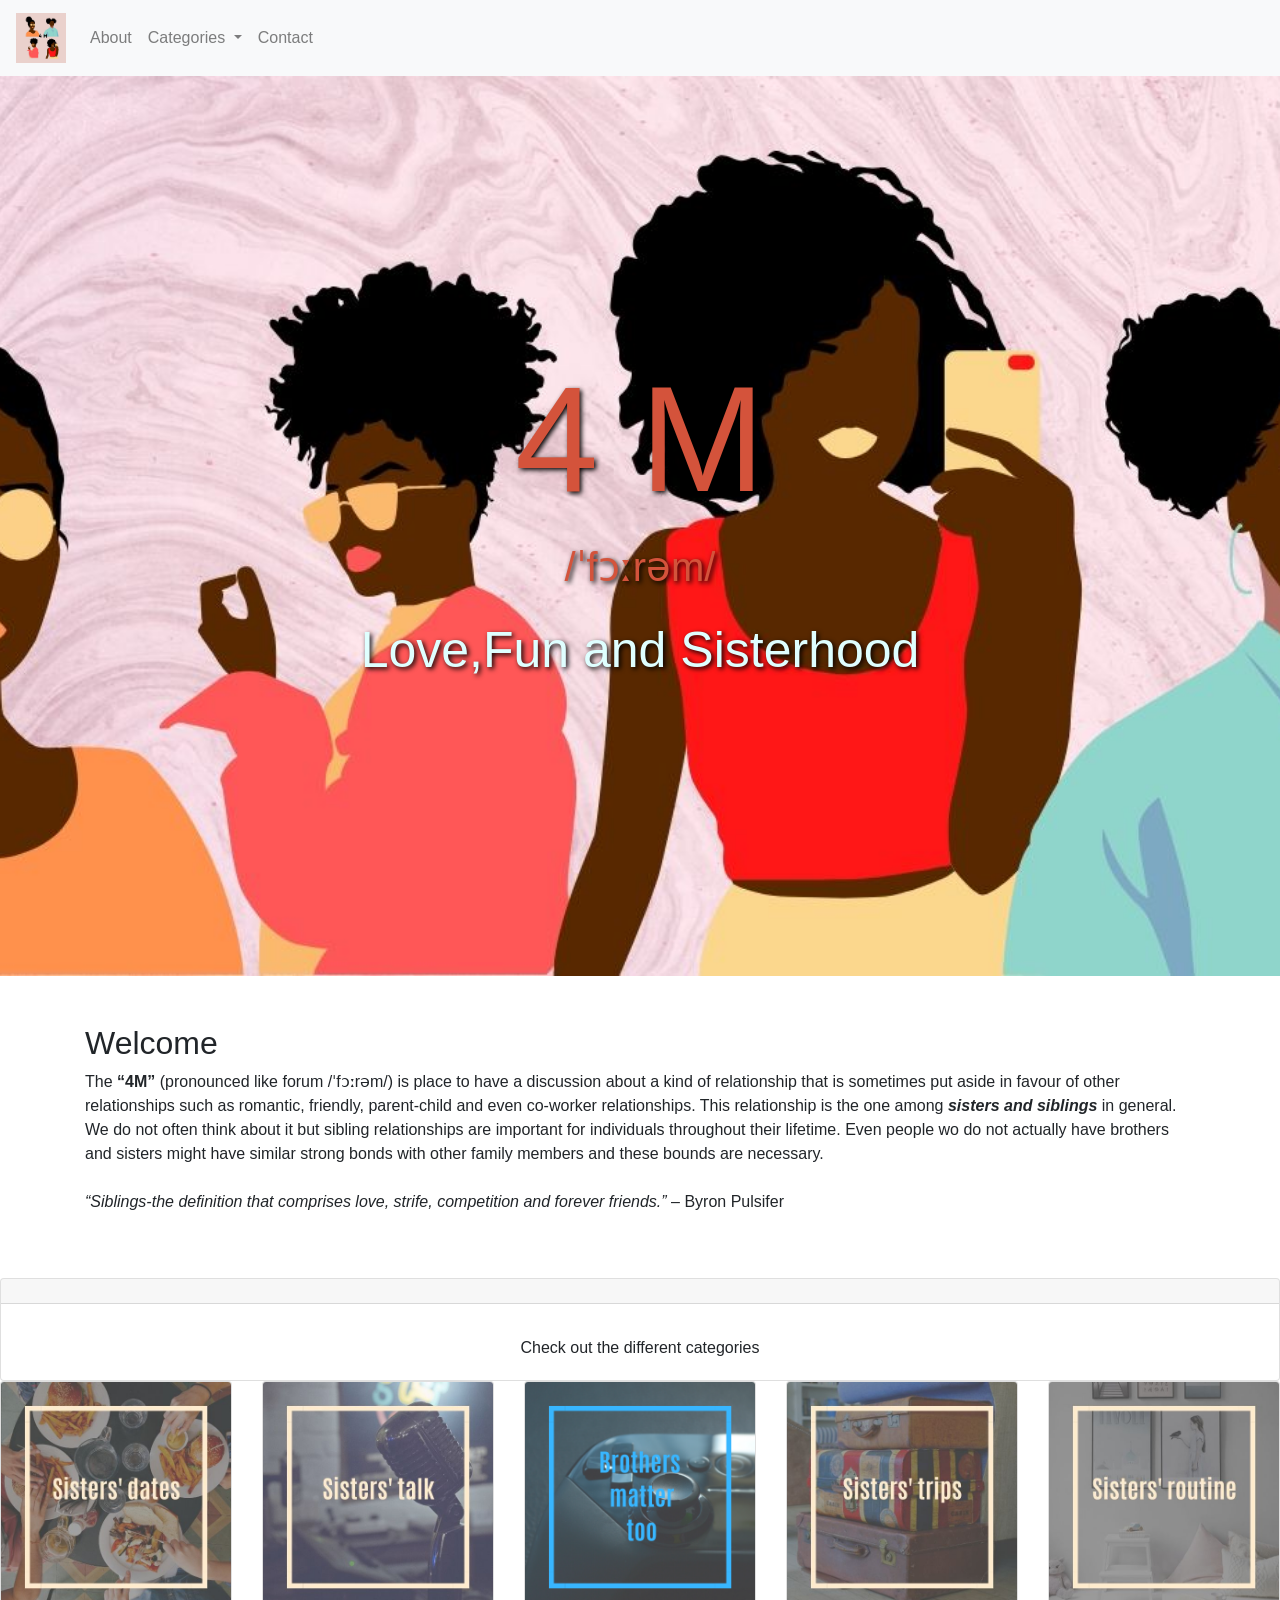
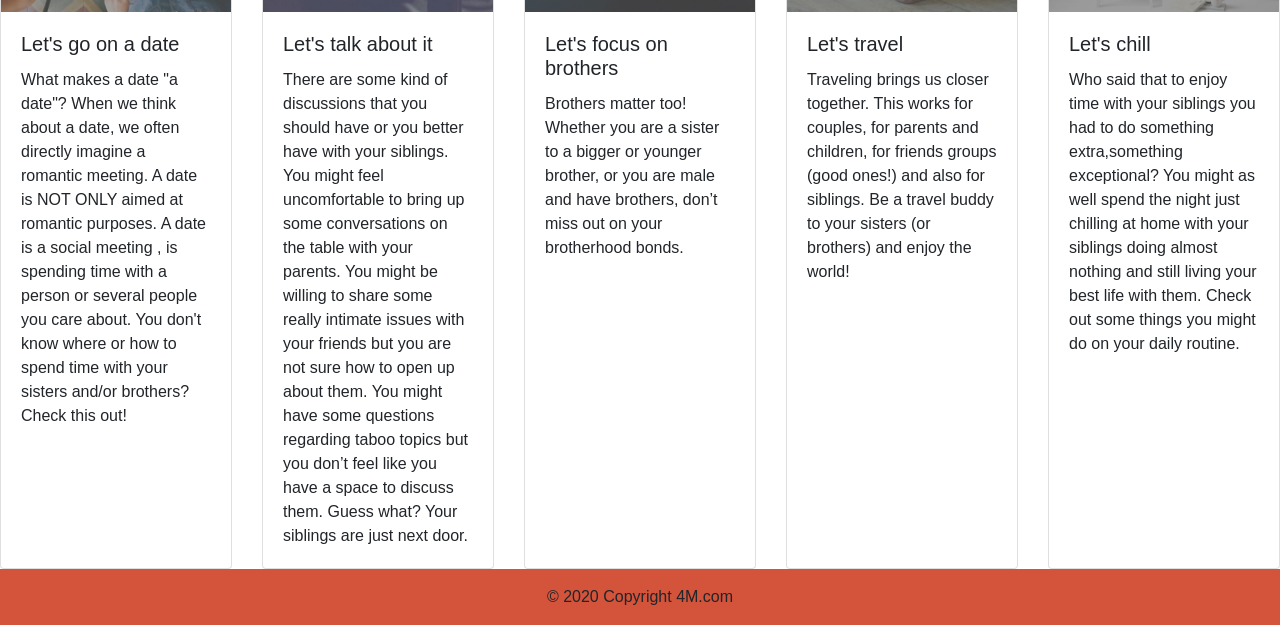
==== Project - The 4 M/index.html @ d77b82eb "Update index.html" ====
<!DOCTYPE html>
<html>
<head>
  <meta charset="utf-8">
  <meta name="viewport" content="width=device-width, initial-scale=1.0">
  <link rel="icon" href="favicon.ico">
  <!-- my CSS-->
  <link rel="stylesheet" type="text/css" href="css/main.css"> 
    <!-- Preformated Bootstrap CSS- Copyright to the owners and authors of these files-->
  <link rel="stylesheet" type="text/css" href="css/bootstrap.css">
  <!-- my JS-->
  <link rel="script" type="js" href="main.js">
  <!-- Preformated Boostrap JS-Copyright to the owners and authors of these files -->
  <script src="https://ajax.googleapis.com/ajax/libs/jquery/3.5.1/jquery.min.js"></script>
  <script src="https://cdnjs.cloudflare.com/ajax/libs/popper.js/1.16.0/umd/popper.min.js"></script>
  <script src="https://maxcdn.bootstrapcdn.com/bootstrap/4.4.1/js/bootstrap.min.js"></script>

  <title>4 M</title>
 <div class="container"></div>
  <nav class="navbar navbar-expand-lg navbar-light bg-light sticky-top">
    <a class="navbar-brand" href="index.html"><img src="../Project - The 4 M/images/Logo-4m.jpg" width="50px" height="50px"></a>
    <button class="navbar-toggler" type="button" data-toggle="collapse" data-target="#navbarNavDropdown" aria-controls="navbarNavDropdown" aria-expanded="false" aria-label="Toggle navigation">
      <span class="navbar-toggler-icon"></span>
    </button>
    <div class="collapse navbar-collapse" id="navbarNavDropdown">
      <ul class="navbar-nav">
        <li class="nav-item">
          <a class="nav-link" href="../Project - The 4 M/about.html">About</a>
        </li>   
        <li class="nav-item dropdown">
          <a class="nav-link dropdown-toggle" href="#" id="navbarDropdownMenuLink" role="button" data-toggle="dropdown" aria-haspopup="true" aria-expanded="false">
            Categories
          </a>
          <div class="dropdown-menu" aria-labelledby="navbarDropdownMenuLink">
            <a class="dropdown-item" href="../Project - The 4 M/categories-sistersdates.html">Sisters'dates</a>
            <a class="dropdown-item" href="../Project - The 4 M/categories-sisterstalks.html">Sisters' talks</a>
            <a class="dropdown-item" href="../Project - The 4 M/categories-brothersmattertoo.html">Brothers matters too</a>
            <a class="dropdown-item" href="../Project - The 4 M/categories-sisterstrips.html">Sisters' trips</a>
            <a class="dropdown-item" href="../Project - The 4 M/categories-sistersroutine.html">Sisters' routine</a>
            
          </div>
        </li>
        <li class="nav-item">
          <a class="nav-link" href="../Project - The 4 M/contact.html">Contact</a>
        </li>
      </ul>
    </div>
  </nav>
    </div>
  </head>
    <!-- Full Page Image Header with Vertically Centered Content -->
<header class="masthead">
    <div class="container h-100">
      <div class="row h-100 align-items-center">
        <div class="col-12 text-center">
          <h1 class="font-weight-light"style="color:#d4533b; font-size:150px;text-shadow: 2px 2px 5px black;"><b>4 M</b></h1>
          <p class="lead"style="color:#d4533b; font-size:40px;text-shadow: 2px 2px 5px black;"><b>/ˈfɔːrəm/</b> </p>
          <p class="lead"style="color:#dfffff; font-size:50px; text-shadow: 2px 2px 5px black;" ><b>Love,Fun and Sisterhood</b></p>
        </div>
      </div>
    </div>
  </header>

 </header>   

</head>

<body>

<!-- Page Content -->
<!--Welcome text-->
<section class="py-5">
    <div class="container">
      <h2 class="font-weight-light">Welcome</h2>
      <p>The<b> “4M”</b> (pronounced like forum /ˈfɔːrəm/) is place to have a  discussion about a kind of relationship
        that is sometimes put aside in favour of other relationships such as  romantic, friendly, parent-child
        and even co-worker relationships. This relationship is the one among <b><i>sisters and siblings</i></b> in 
        general. We do not often think about it but sibling relationships are important for individuals 
        throughout their lifetime. Even people wo do not actually have brothers and sisters might have 
        similar strong bonds with other family members and these bounds are necessary. 
        <br>
        <br>
       <i> “Siblings-the definition that comprises love, strife, competition and forever friends.”</i> – Byron Pulsifer
      </p>
    </div>
  </section>
<!--Call to action box-->
  <div class="card text-center">
    <div class="card-header">
     
    </div>
    <div class="card-body">
      <h5 class="card-title"></h5>
      <p class="card-text">Check out the different categories</p>
    </div>
  </div>
<!--Categories 5 boxes-->
<div class="card-deck">
    <div class="card">
      <a href="../Project - The 4 M/categories-sistersdates.html"><img class="card-img-top" src="../Project - The 4 M/images/sistersdatesimage.jpg" alt="Card image cap"></a>
    <div class="card-body">
      <h5 class="card-title">Let's go on a date</h5>
      <p class="card-text">What makes a date "a date"? When we think about a date, 
        we often directly imagine a romantic meeting. A date is NOT ONLY aimed at romantic purposes.
         A date is a social meeting , is spending time with a person or several people you care about.
          You don't know where or how to spend time with your sisters and/or brothers?
          Check this out!</p>
    </div>
    
  </div>
  <div class="card">
    <a href="../Project - The 4 M/categories-sisterstalks.html"><img class="card-img-top" src="../Project - The 4 M/images/sisterstalkimage.jpg" alt="Card image cap"></a>
    <div class="card-body">
      <h5 class="card-title">Let's talk about it</h5>
      <p class="card-text">There are some kind of discussions that you should have or you better have with your siblings.
         You might feel uncomfortable to bring up some conversations on the table with your parents. 
         You might be willing to share some really intimate issues with your friends but you are not sure how to open up about them.
         You might have some questions regarding taboo topics but you don’t feel like you have a space to discuss them.
         Guess what? Your siblings are just next door.</p>
    </div>
  </div>
  <div class="card">
    <a href="../Project - The 4 M/categories-brothersmattertoo.html"><img class="card-img-top" src="../Project - The 4 M/images/brothersmattertoo.png" alt="Card image cap"></a>
    <div class="card-body">
      <h5 class="card-title">Let's focus on brothers</h5>
      <p class="card-text">Brothers matter too! Whether you are a sister to a bigger or younger brother,
         or you are male and have brothers, don’t miss out on your brotherhood bonds.  
      </p>
    </div>
    </div>

  <div class="card">
    <a href="../Project - The 4 M/categories-sisterstrips.html"><img class="card-img-top" src="../Project - The 4 M/images/sisterstripsimage.jpg" alt="Card image cap"></a>
    <div class="card-body">
      <h5 class="card-title">Let's travel</h5>
      <p class="card-text">Traveling brings us closer together.
         This works for couples, for parents and children, for friends groups (good ones!) and also for siblings. 
         Be a travel buddy to your sisters (or brothers) and enjoy the world! </p>
    </div>
    </div>

  <div class="card">
    <a href="../Project - The 4 M/categories-sistersroutine.html"><img class="card-img-top" src="../Project - The 4 M/images/sistersroutineimage.jpg" alt="Card image cap"></a>
    <div class="card-body">
      <h5 class="card-title">Let's chill</h5>
      <p class="card-text">Who said that to enjoy time with your siblings you had to do something extra,something exceptional?
         You might as well spend the night just chilling at home with your siblings doing almost nothing and still living 
         your best life with them. Check out some things you might do on your daily routine.</p>
    </div>
    </div>
  </div>
  <div></div>
<!-- Footer -->
<footer>

  <!-- Copyright -->
  <div class="footer-copyright text-center py-3" style="background-color: #d4533b;">© 2020 Copyright
    <a> 4M.com</a>
  </div>
  <!-- Copyright -->

</footer>
<!-- Footer -->
</body>
</html>
---- Project - The 4 M/css/main.css ----
html {
  font-family:  Helvetica, sans-serif;
}
/*Navbar*/

/*Header picture*/

.masthead {
    height: 100vh;
    min-height: 500px;
    background-image: url('../images/bigbanner.jpg');
    background-size: cover;
    background-position: center;
    background-repeat: no-repeat;
  }
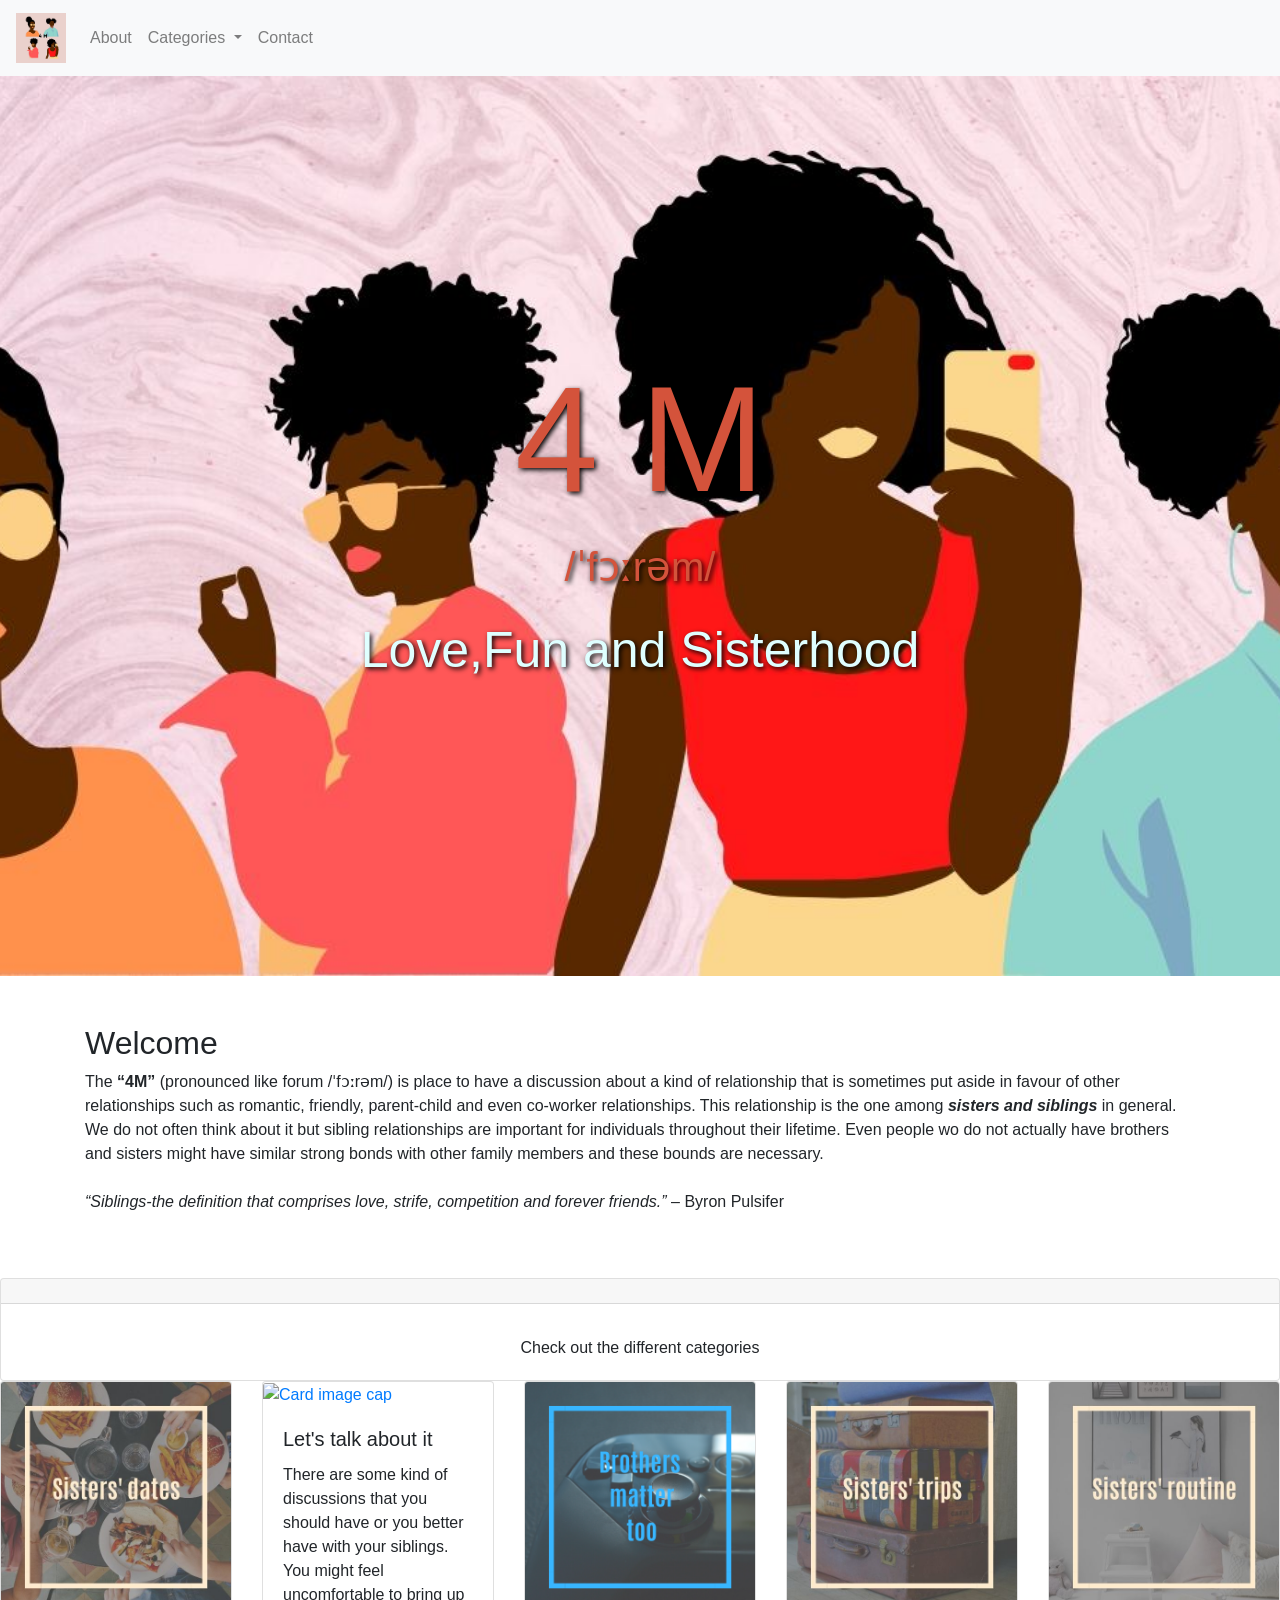
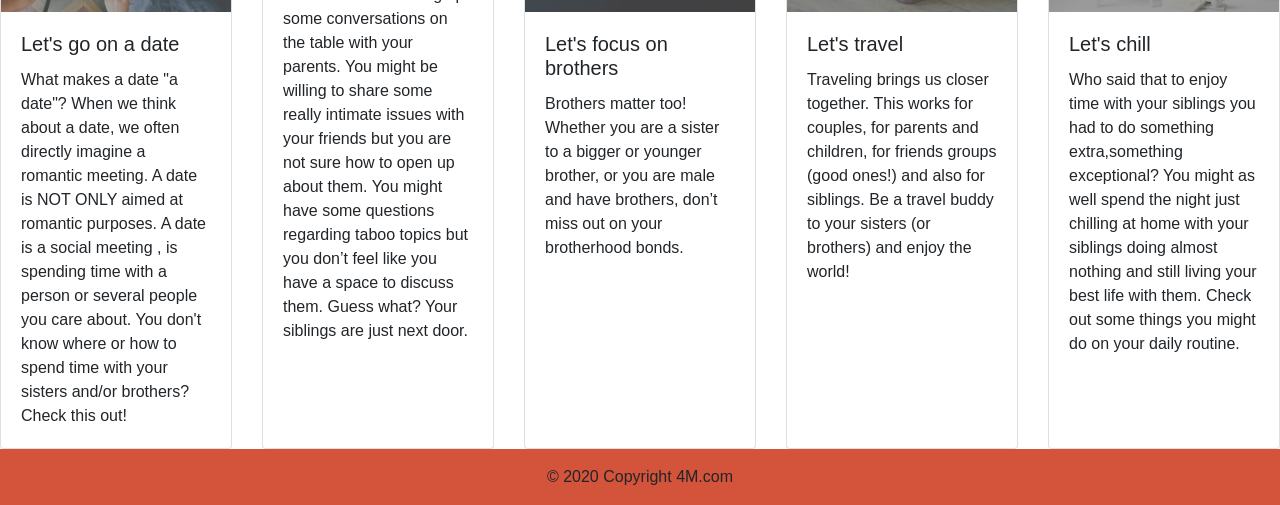
==== commit 016fd4f5: "Update index.html" ====
--- a/Project - The 4 M/index.html
+++ b/Project - The 4 M/index.html
@@ -109,7 +109,7 @@
     
   </div>
   <div class="card">
-    <a href="../Project - The 4 M/categories-sisterstalks.html"><img class="card-img-top" src="../Project - The 4 M/images/sisterstalkimage.jpg" alt="Card image cap"></a>
+    <a href="../Project - The 4 M/categories-sisterstalks.html"><img class="card-img-top" src="../Project - The 4 M/images/sisterstalks2.png" alt="Card image cap"></a>
     <div class="card-body">
       <h5 class="card-title">Let's talk about it</h5>
       <p class="card-text">There are some kind of discussions that you should have or you better have with your siblings.
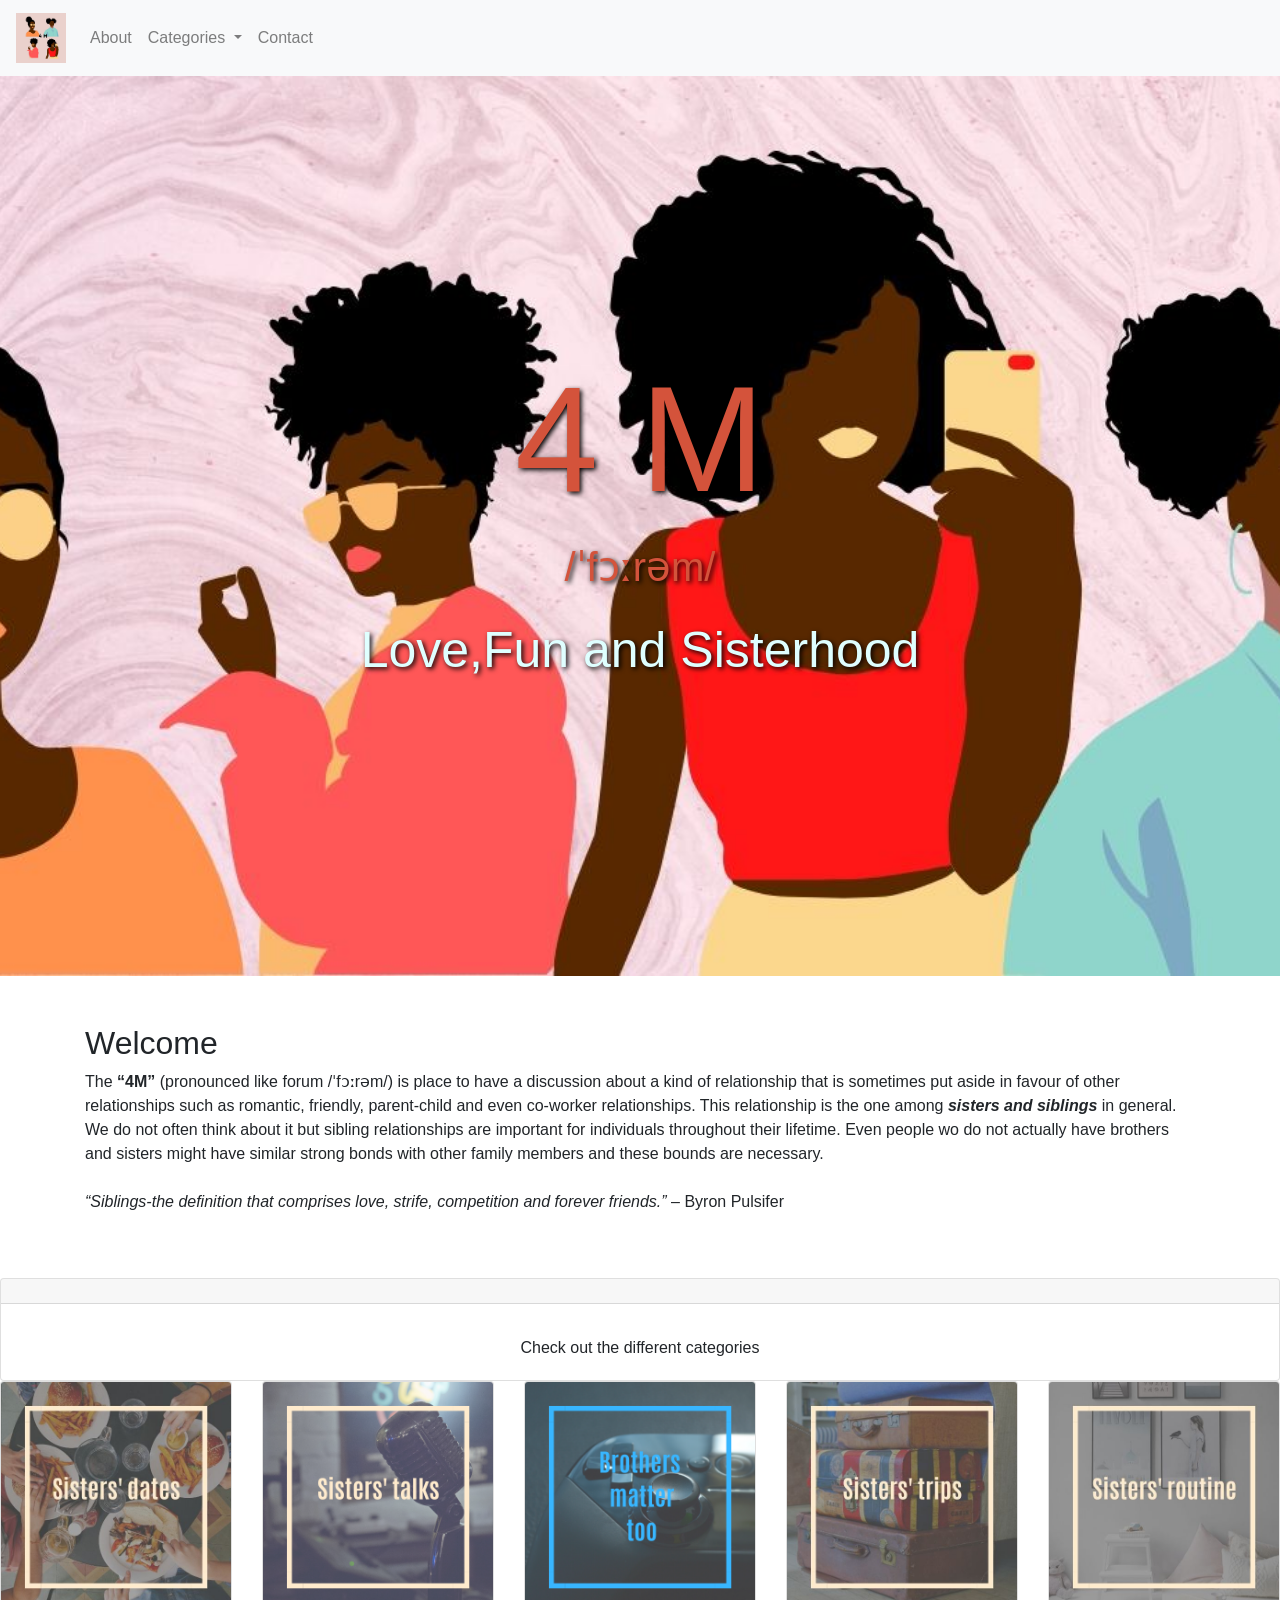
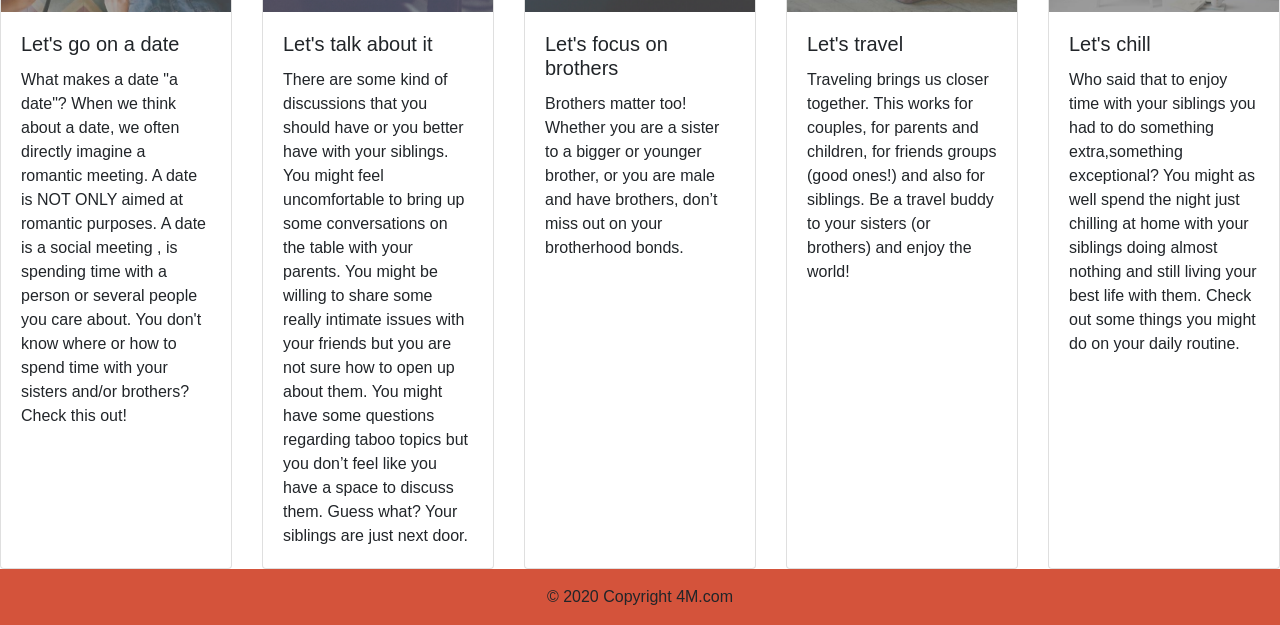
==== commit 03b117c3: "Update index.html" ====
--- a/Project - The 4 M/index.html
+++ b/Project - The 4 M/index.html
@@ -109,7 +109,7 @@
     
   </div>
   <div class="card">
-    <a href="../Project - The 4 M/categories-sisterstalks.html"><img class="card-img-top" src="../Project - The 4 M/images/sisterstalks2.png" alt="Card image cap"></a>
+    <a href="../Project - The 4 M/categories-sisterstalks.html"><img class="card-img-top" src="../Project - The 4 M/images/sistertalks2.png" alt="Card image cap"></a>
     <div class="card-body">
       <h5 class="card-title">Let's talk about it</h5>
       <p class="card-text">There are some kind of discussions that you should have or you better have with your siblings.
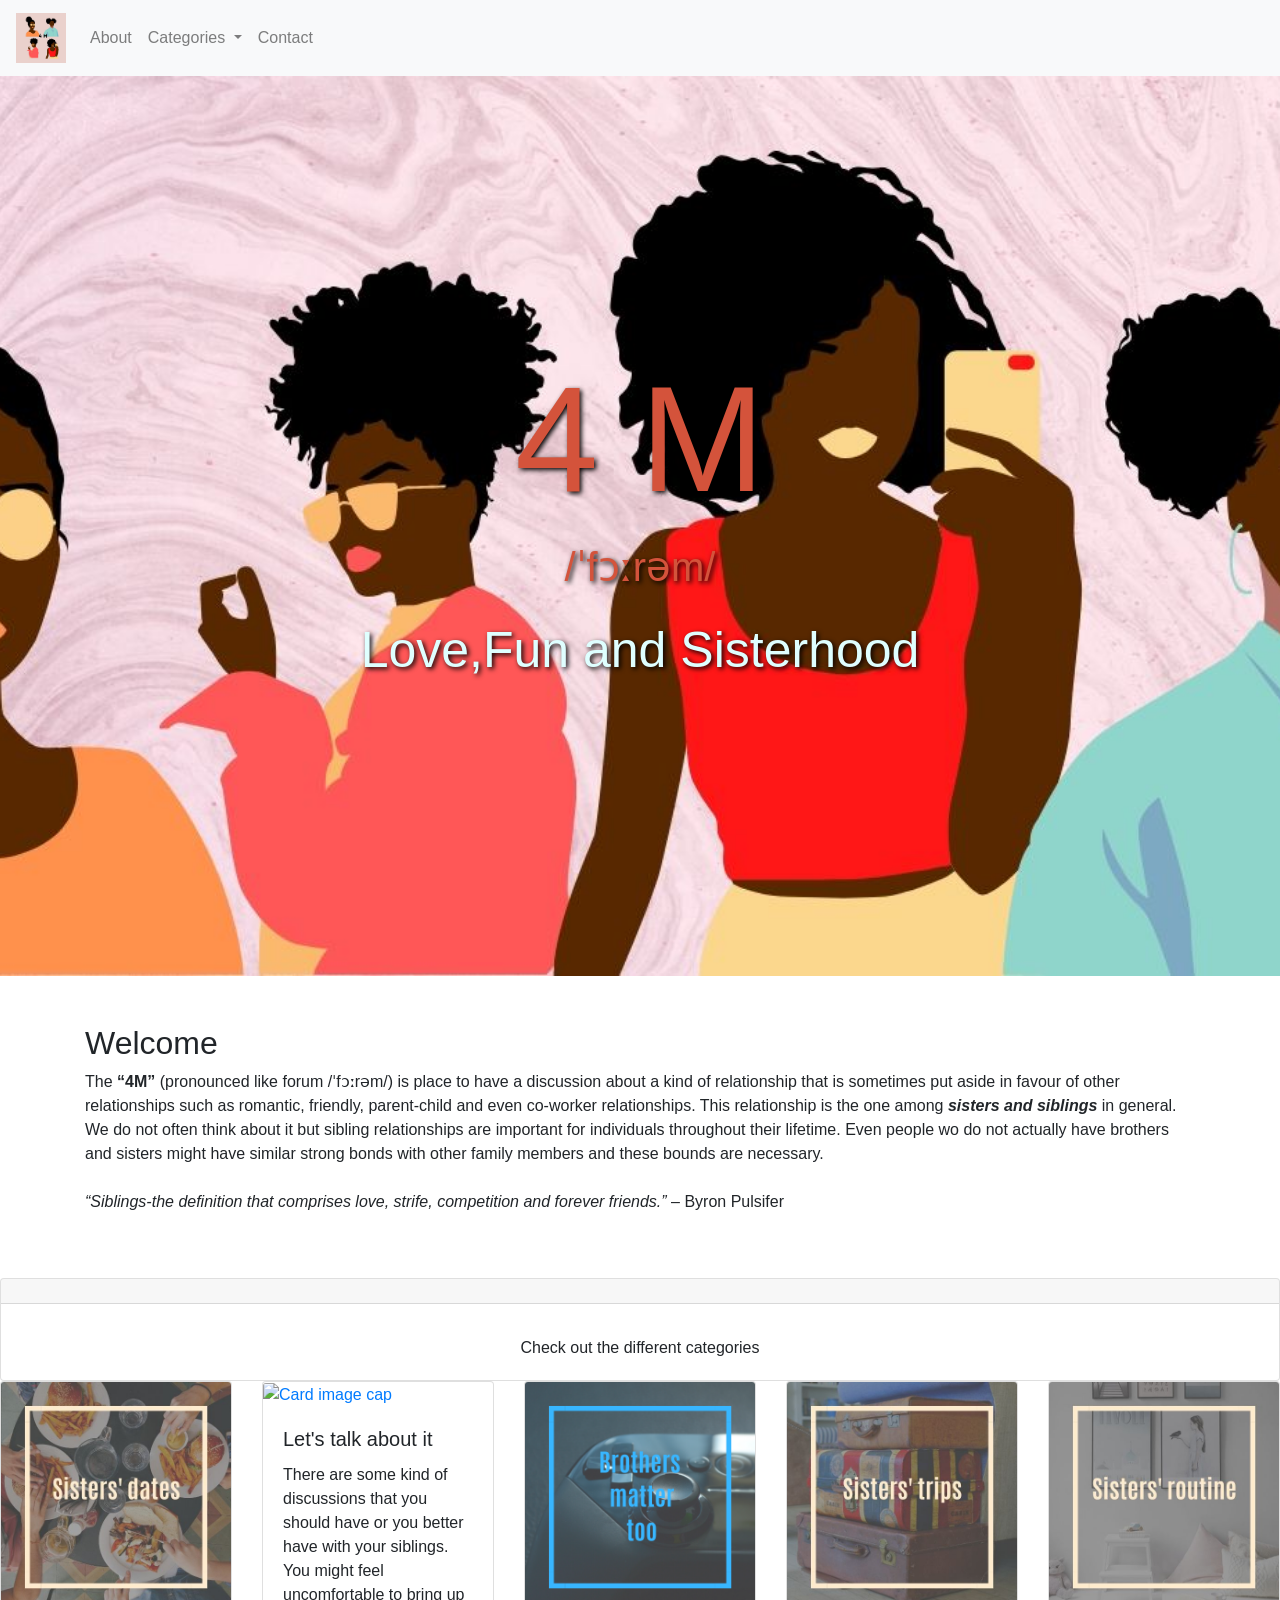
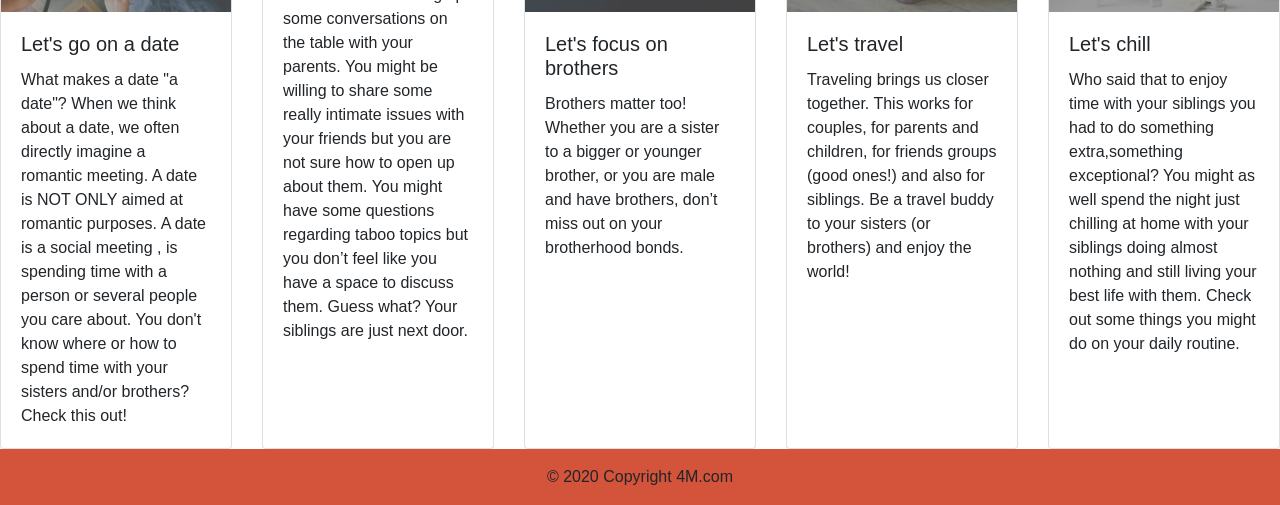
==== commit 2ed813cb: "Update index.html" ====
--- a/Project - The 4 M/index.html
+++ b/Project - The 4 M/index.html
@@ -109,7 +109,7 @@
     
   </div>
   <div class="card">
-    <a href="../Project - The 4 M/categories-sisterstalks.html"><img class="card-img-top" src="../Project - The 4 M/images/sistertalks2.png" alt="Card image cap"></a>
+    <a href="../Project - The 4 M/categories-sisterstalks.html"><img class="card-img-top" src="Project - The 4 M/images/sistertalks2.png" alt="Card image cap"></a>
     <div class="card-body">
       <h5 class="card-title">Let's talk about it</h5>
       <p class="card-text">There are some kind of discussions that you should have or you better have with your siblings.
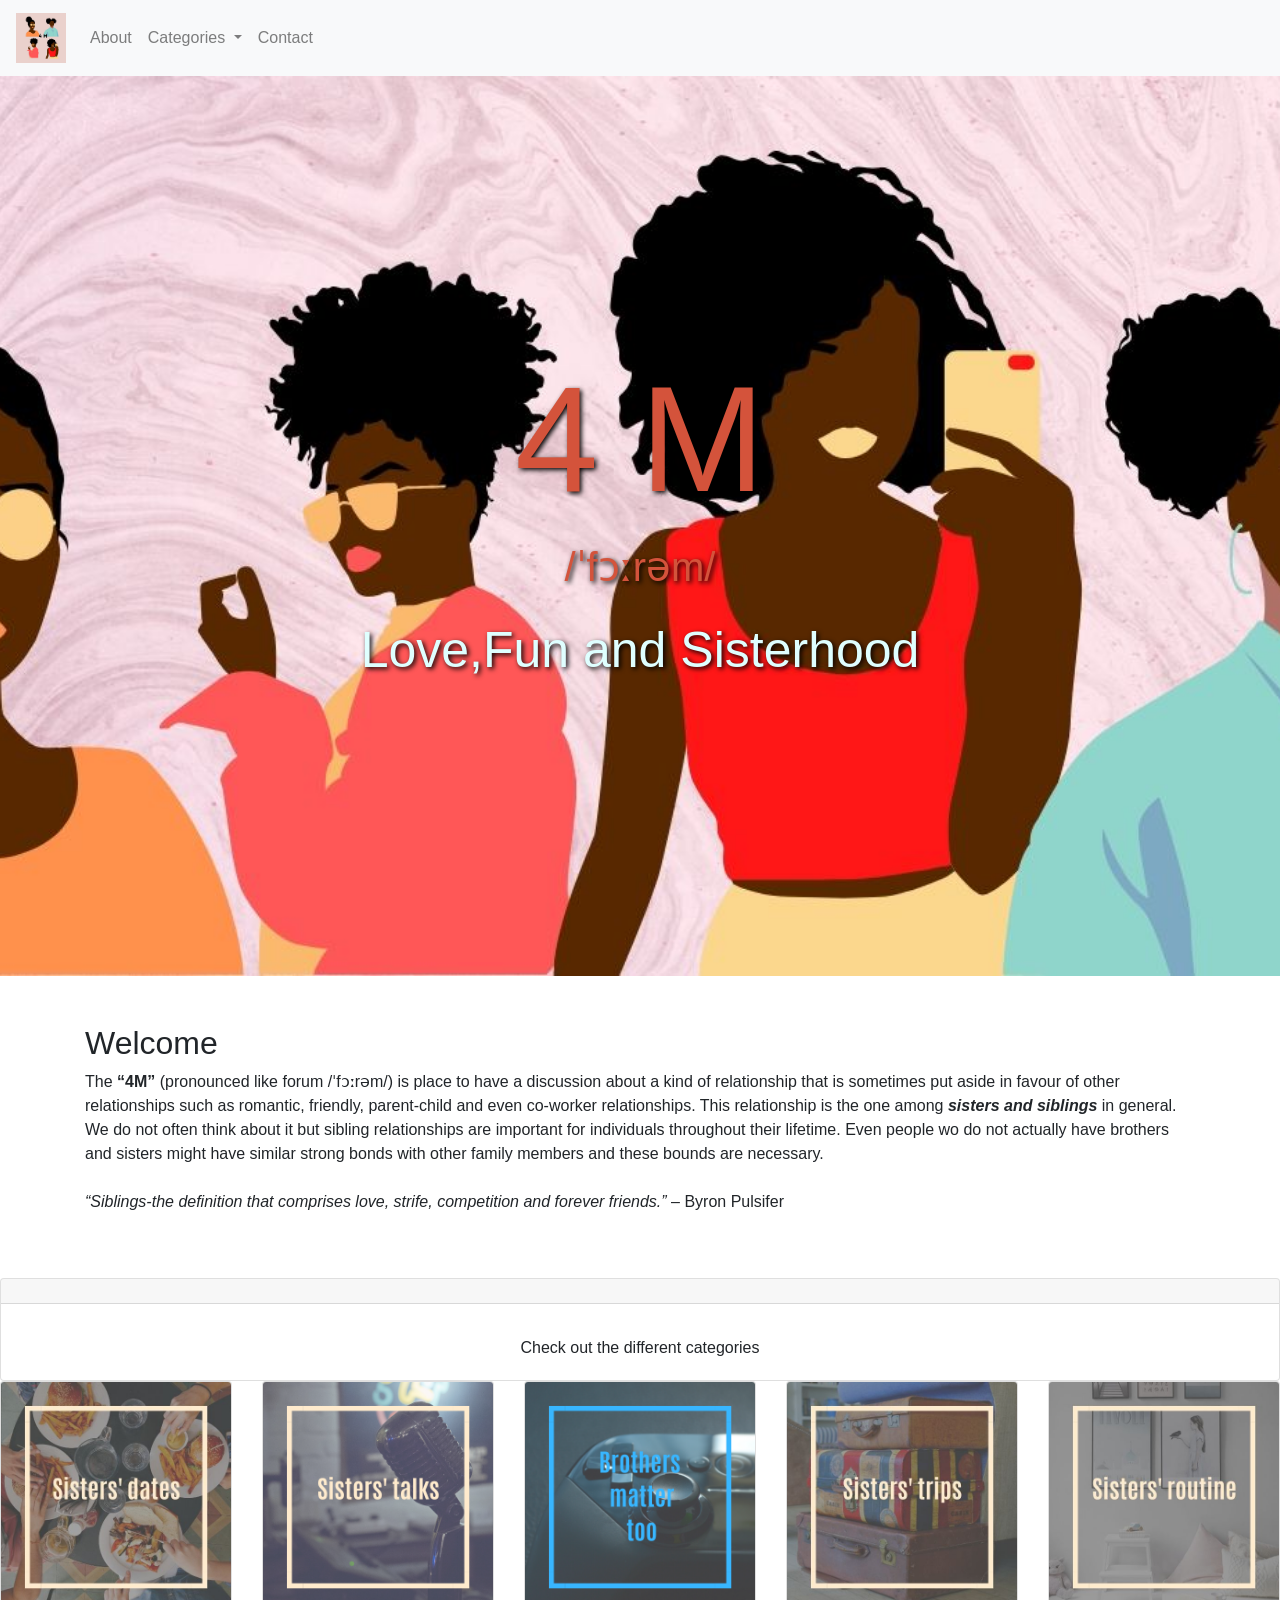
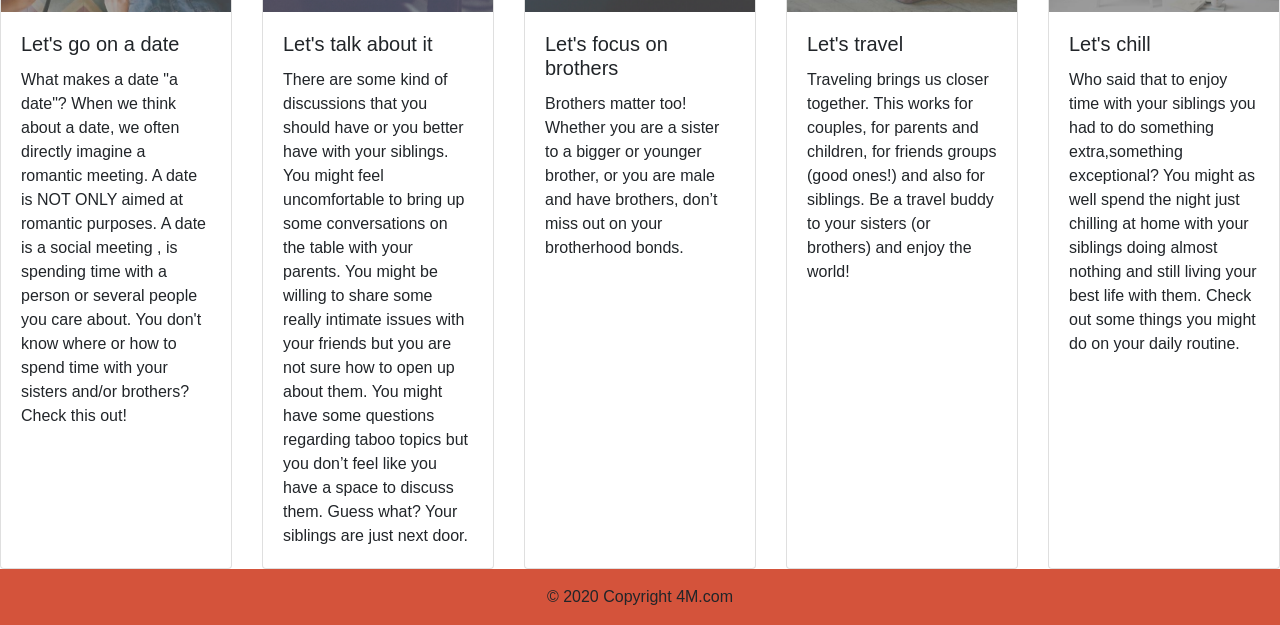
==== commit 02cf087b: "Update index.html" ====
--- a/Project - The 4 M/index.html
+++ b/Project - The 4 M/index.html
@@ -109,7 +109,7 @@
     
   </div>
   <div class="card">
-    <a href="../Project - The 4 M/categories-sisterstalks.html"><img class="card-img-top" src="Project - The 4 M/images/sistertalks2.png" alt="Card image cap"></a>
+    <a href="../Project - The 4 M/categories-sisterstalks.html"><img class="card-img-top" src="../Project - The 4 M/images/sistertalks2.png" alt="Card image cap"></a>
     <div class="card-body">
       <h5 class="card-title">Let's talk about it</h5>
       <p class="card-text">There are some kind of discussions that you should have or you better have with your siblings.
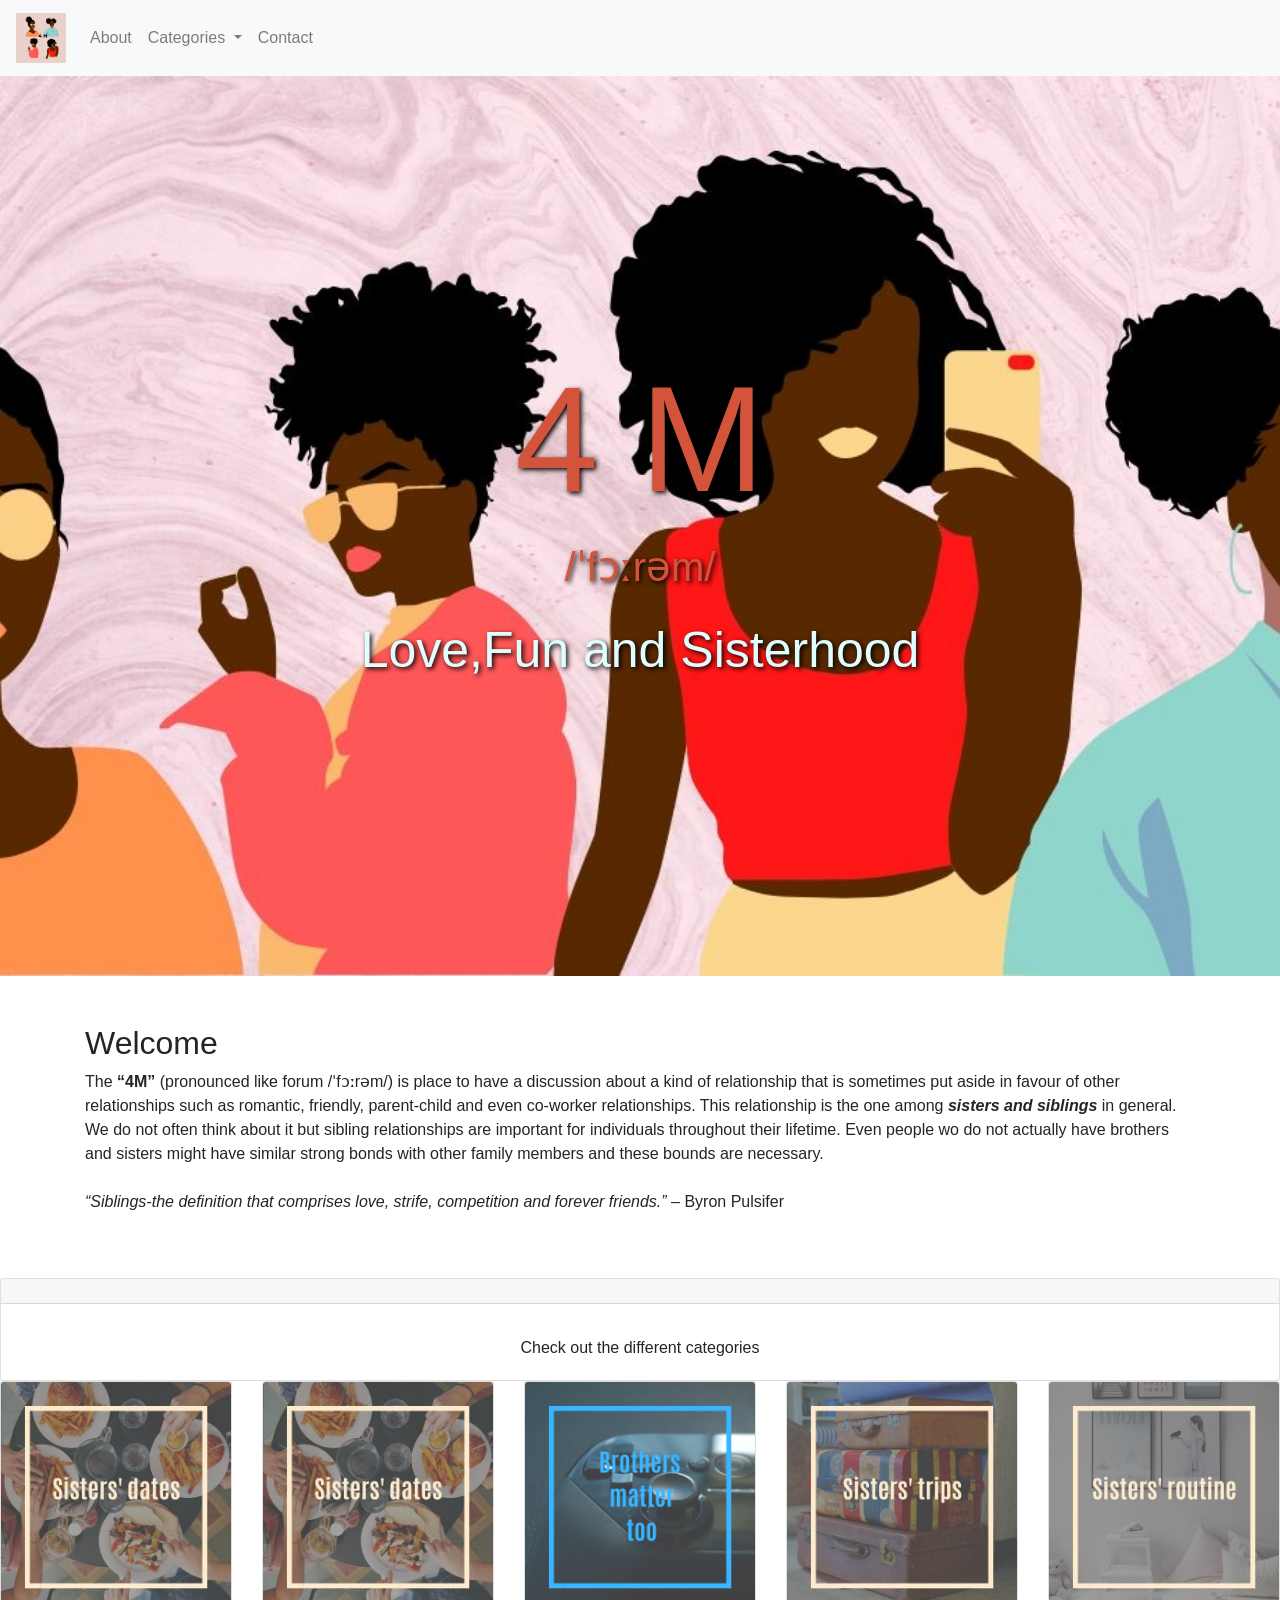
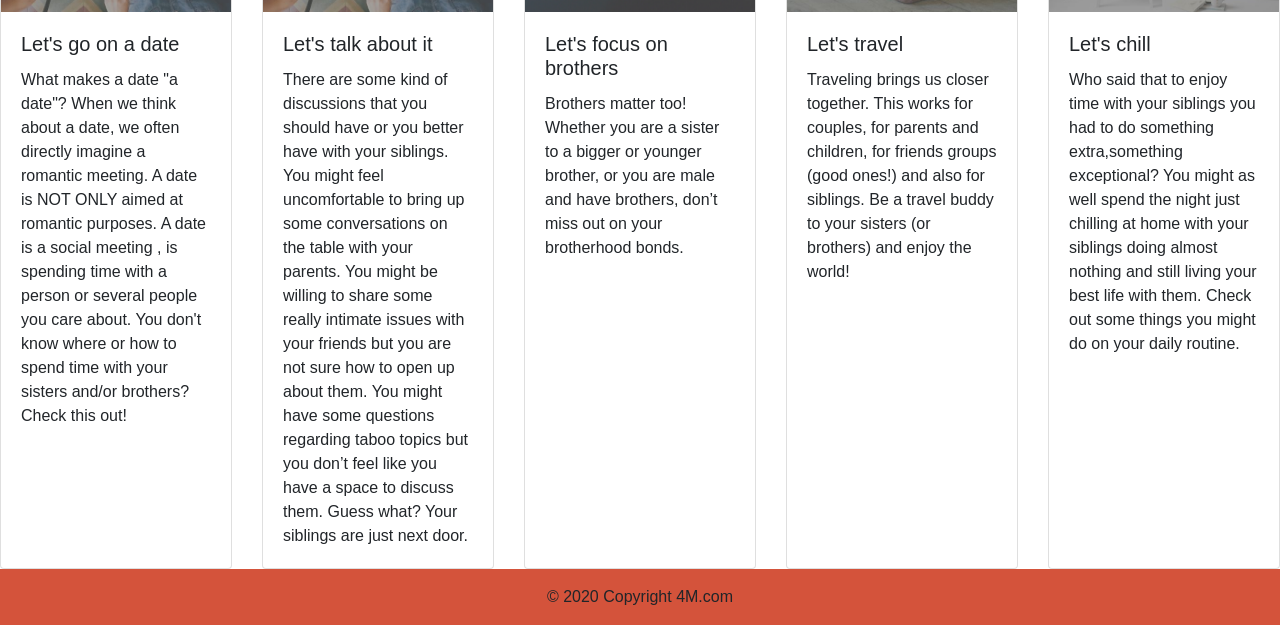
==== commit 455cf1ee: "Update index.html" ====
--- a/Project - The 4 M/index.html
+++ b/Project - The 4 M/index.html
@@ -109,7 +109,7 @@
     
   </div>
   <div class="card">
-    <a href="../Project - The 4 M/categories-sisterstalks.html"><img class="card-img-top" src="../Project - The 4 M/images/sistertalks2.png" alt="Card image cap"></a>
+    <a href="../Project - The 4 M/categories-sisterstalks.html"><img class="card-img-top" src="../Project - The 4 M/images/sistersdatesimage.jpg" alt="Card image cap"></a>
     <div class="card-body">
       <h5 class="card-title">Let's talk about it</h5>
       <p class="card-text">There are some kind of discussions that you should have or you better have with your siblings.
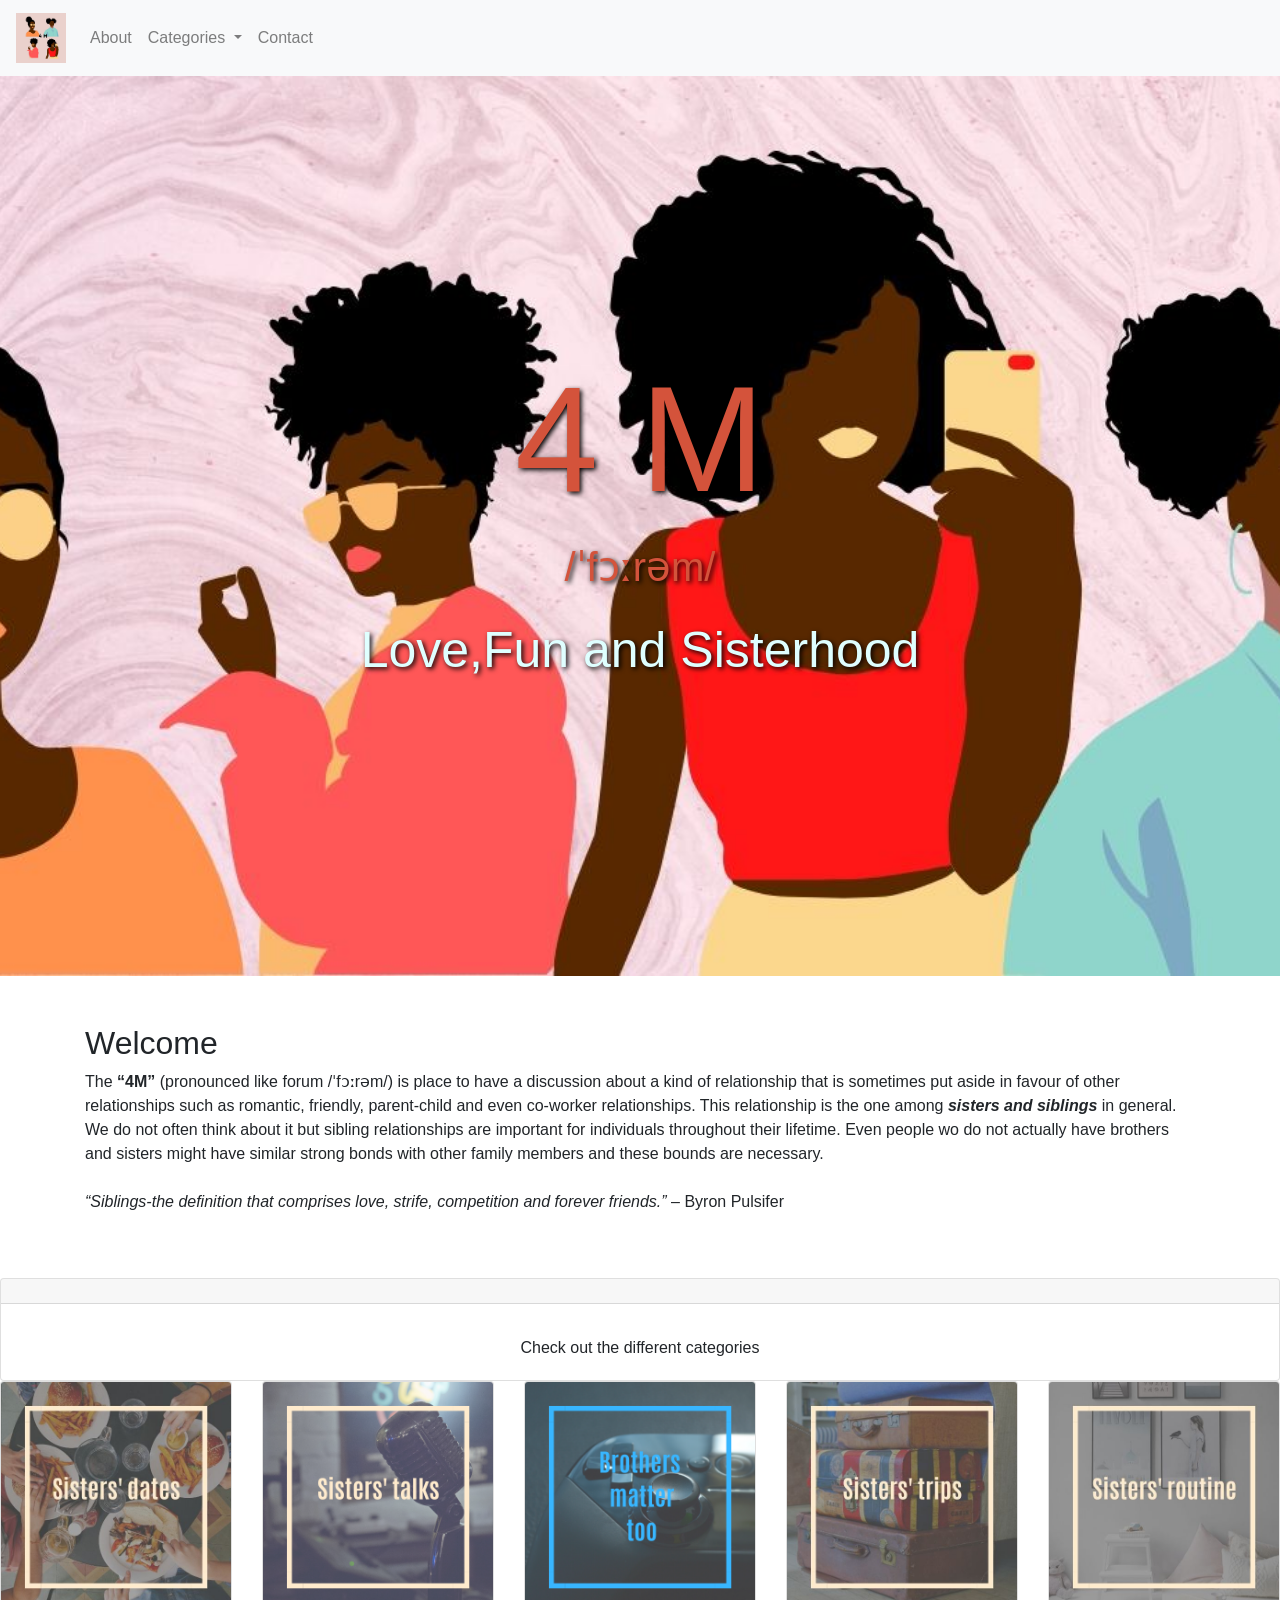
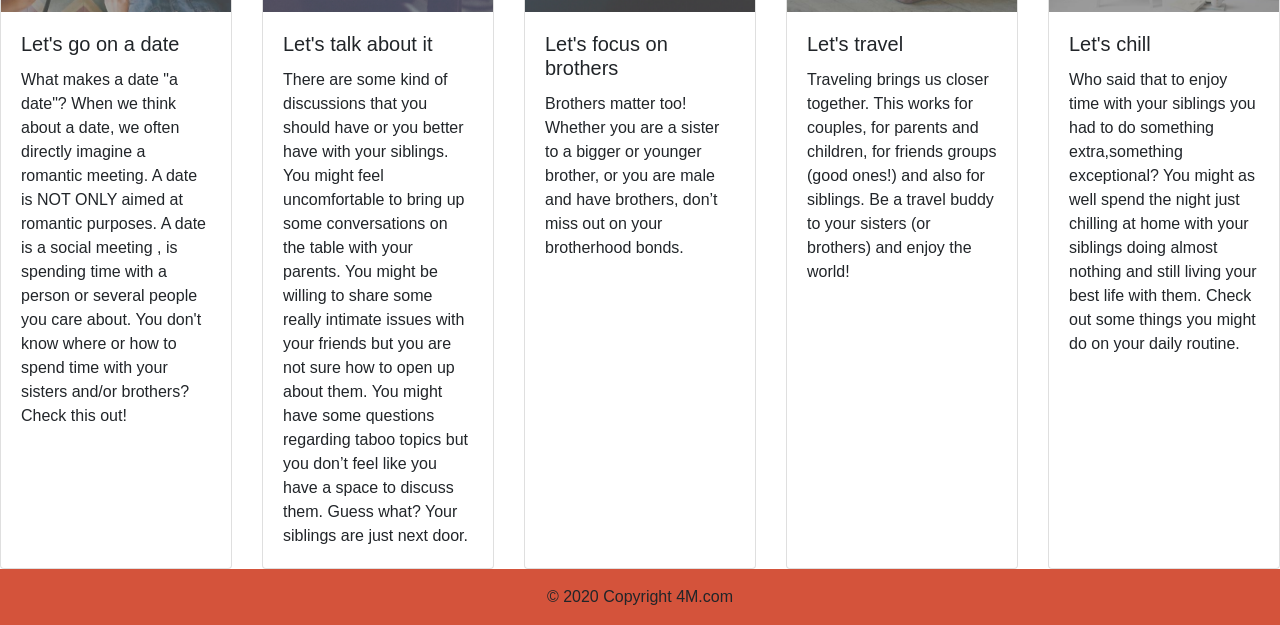
==== commit 2fb36760: "Update index.html" ====
--- a/Project - The 4 M/index.html
+++ b/Project - The 4 M/index.html
@@ -3,7 +3,6 @@
 <head>
   <meta charset="utf-8">
   <meta name="viewport" content="width=device-width, initial-scale=1.0">
-  <link rel="icon" href="favicon.ico">
   <!-- my CSS-->
   <link rel="stylesheet" type="text/css" href="css/main.css"> 
     <!-- Preformated Bootstrap CSS- Copyright to the owners and authors of these files-->
@@ -18,7 +17,7 @@
   <title>4 M</title>
  <div class="container"></div>
   <nav class="navbar navbar-expand-lg navbar-light bg-light sticky-top">
-    <a class="navbar-brand" href="index.html"><img src="../Project - The 4 M/images/Logo-4m.jpg" width="50px" height="50px"></a>
+    <a class="navbar-brand" href="index.html"><img src="images/Logo-4m.jpg" width="50px" height="50px"></a>
     <button class="navbar-toggler" type="button" data-toggle="collapse" data-target="#navbarNavDropdown" aria-controls="navbarNavDropdown" aria-expanded="false" aria-label="Toggle navigation">
       <span class="navbar-toggler-icon"></span>
     </button>
@@ -97,7 +96,7 @@
 <!--Categories 5 boxes-->
 <div class="card-deck">
     <div class="card">
-      <a href="../Project - The 4 M/categories-sistersdates.html"><img class="card-img-top" src="../Project - The 4 M/images/sistersdatesimage.jpg" alt="Card image cap"></a>
+      <a href="../Project - The 4 M/categories-sistersdates.html"><img class="card-img-top" src="images/sistersdatesimage.jpg" alt="Card image cap"></a>
     <div class="card-body">
       <h5 class="card-title">Let's go on a date</h5>
       <p class="card-text">What makes a date "a date"? When we think about a date, 
@@ -109,7 +108,7 @@
     
   </div>
   <div class="card">
-    <a href="../Project - The 4 M/categories-sisterstalks.html"><img class="card-img-top" src="../Project - The 4 M/images/sistersdatesimage.jpg" alt="Card image cap"></a>
+    <a href="../Project - The 4 M/categories-sisterstalks.html"><img class="card-img-top" src="images/sistertalks2.png" alt="Card image cap"></a>
     <div class="card-body">
       <h5 class="card-title">Let's talk about it</h5>
       <p class="card-text">There are some kind of discussions that you should have or you better have with your siblings.
@@ -120,7 +119,7 @@
     </div>
   </div>
   <div class="card">
-    <a href="../Project - The 4 M/categories-brothersmattertoo.html"><img class="card-img-top" src="../Project - The 4 M/images/brothersmattertoo.png" alt="Card image cap"></a>
+    <a href="../Project - The 4 M/categories-brothersmattertoo.html"><img class="card-img-top" src="images/brothersmattertoo.png" alt="Card image cap"></a>
     <div class="card-body">
       <h5 class="card-title">Let's focus on brothers</h5>
       <p class="card-text">Brothers matter too! Whether you are a sister to a bigger or younger brother,
@@ -130,7 +129,7 @@
     </div>
 
   <div class="card">
-    <a href="../Project - The 4 M/categories-sisterstrips.html"><img class="card-img-top" src="../Project - The 4 M/images/sisterstripsimage.jpg" alt="Card image cap"></a>
+    <a href="../Project - The 4 M/categories-sisterstrips.html"><img class="card-img-top" src="images/sisterstripsimage.jpg" alt="Card image cap"></a>
     <div class="card-body">
       <h5 class="card-title">Let's travel</h5>
       <p class="card-text">Traveling brings us closer together.
@@ -140,7 +139,7 @@
     </div>
 
   <div class="card">
-    <a href="../Project - The 4 M/categories-sistersroutine.html"><img class="card-img-top" src="../Project - The 4 M/images/sistersroutineimage.jpg" alt="Card image cap"></a>
+    <a href="../Project - The 4 M/categories-sistersroutine.html"><img class="card-img-top" src="images/sistersroutineimage.jpg" alt="Card image cap"></a>
     <div class="card-body">
       <h5 class="card-title">Let's chill</h5>
       <p class="card-text">Who said that to enjoy time with your siblings you had to do something extra,something exceptional?
